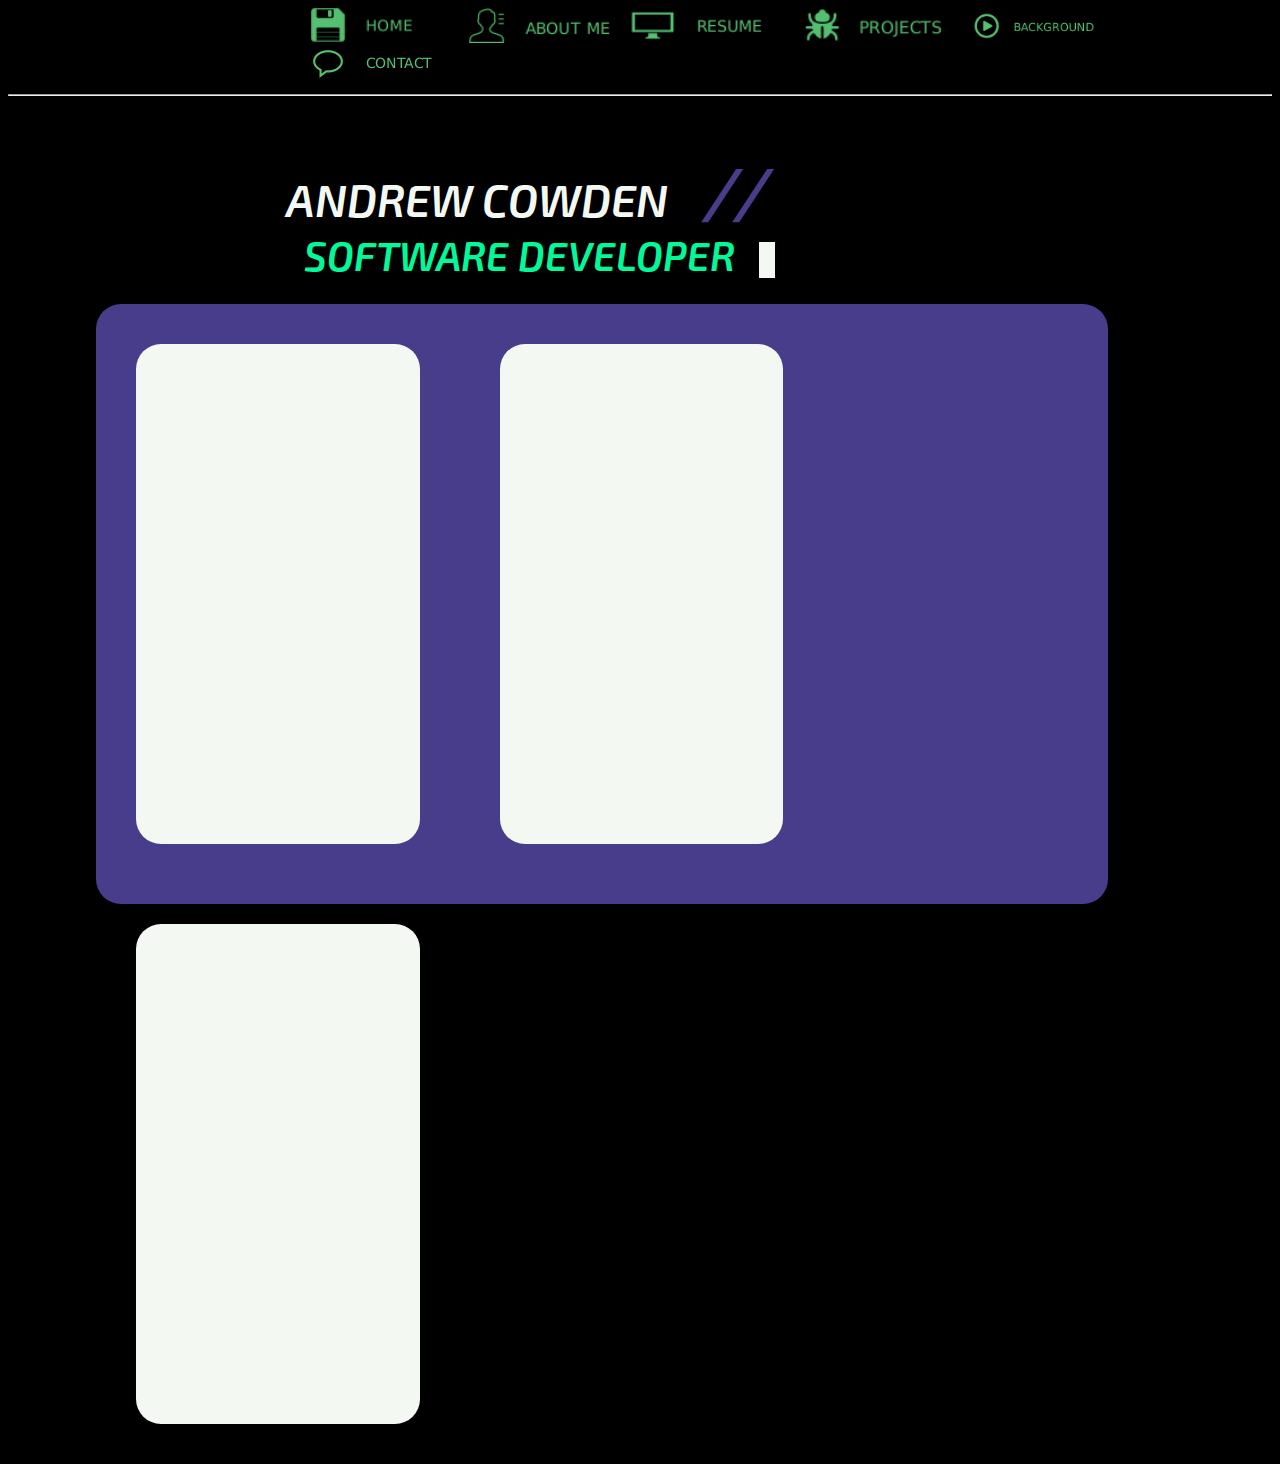
==== HTML_Pages/index.html @ 9b530a52 "Commiting Image HTML CSS and other files" ====
<!doctype html>

<html lang="en">
<head>
  <meta charset="utf-8">

  <title>Andrew Cowden's Home Page</title>
  
  <link rel="stylesheet" href="../Style_Sheets/index-style-sheet.css">

</head>

	<body>
		
		<div id = "Navbar">
			<img src = "../Images/HomeButton.png" alt = "Home Button" href = "index.html"/>
			<img src = "../Images/AboutButton.png" alt = "About Button" href = "index.html"/>
			<img src = "../Images/ResumeButton.png" alt = "Resume Button" href = "index.html"/>
			<img src = "../Images/ProjectsButton.png" alt = "Projects Button" href = "index.html"/>
			<img src = "../Images/BackgroundButton.png" alt = "Background Button" href = "index.html"/>
			<img src = "../Images/ContactButton.png" alt = "Contact Button" href = "index.html"/>
		</div>
		
		<hr>
		
		<div id = "nameBanner">
			<h1 id = "name"><span id = "topLogo">ANDREW COWDEN  </span><span id = "commentMarks"> // </span>
				<span id = "secondaryLogo">  SOFTWARE DEVELOPER</span> <span id = "cursor">  </span>
			</h1>
		</div>
		
		<div id = "contentBanner"> 
			<div class = "contentBox"></div>
			<div class = "contentBox"></div>
			<div class = "contentBox"></div>
		</div>

	</body>

</html>
---- Style_Sheets/index-style-sheet.css ----
body{
	background-color: black;
	background-size: cover
}

h2{
	font-size: 30px;
	color: darkolivegreen
}

#Navbar{
	margin-left: 24%;
}

#Navbar img{
	height: 35px;
}

/*Top Logo Style Sheet Declarations*/
#nameBanner{
	margin-top: 4%;
	margin-left: 22%;
}

#topLogo{
	font-family: TopLogoFonts;
	color: #F3F8F3;
	font-size: 45px;
	white-space: pre;
}

#commentMarks{
	color: darkslateblue;
	font-size: 70px;
	font-family: SecondaryLogoFonts;
	font-style: oblique;
}

#secondaryLogo{
	color: mediumspringgreen;
	font-size: 40px;
	font-family: SecondaryLogoFonts;
	white-space: pre;
}

#contentBanner{
	background: darkslateblue;
	border-radius: 25px;
	margin-top: 2%;
	height: 600px;
	width: 80%;
	margin-left: 7%;
}

.contentBox{
	margin-left: 2%;
	margin-right: 2%;
	margin top: 2%;
	margin: 40px;
	float: left;
	background-color: #F3F8F3;
	border-radius: 25px;
	height: 500px;
	width: 28%;
}

/*Font and Animation Declarations*/
@font-face{
    font-family: TopLogoFonts;
   	src: url(../Fonts/Exo.otf);
}

@font-face{
    font-family: SecondaryLogoFonts;
   	src: url(../Fonts/Exo.otf);
}

#cursor{
  border-right: .50em solid #F3F8F3;
  white-space: pre;
  animation: blinker .8s step-end infinite;
}

@keyframes blinker{
  from, to { border-color: transparent }
  50% { border-color: #F3F8F3; }
}
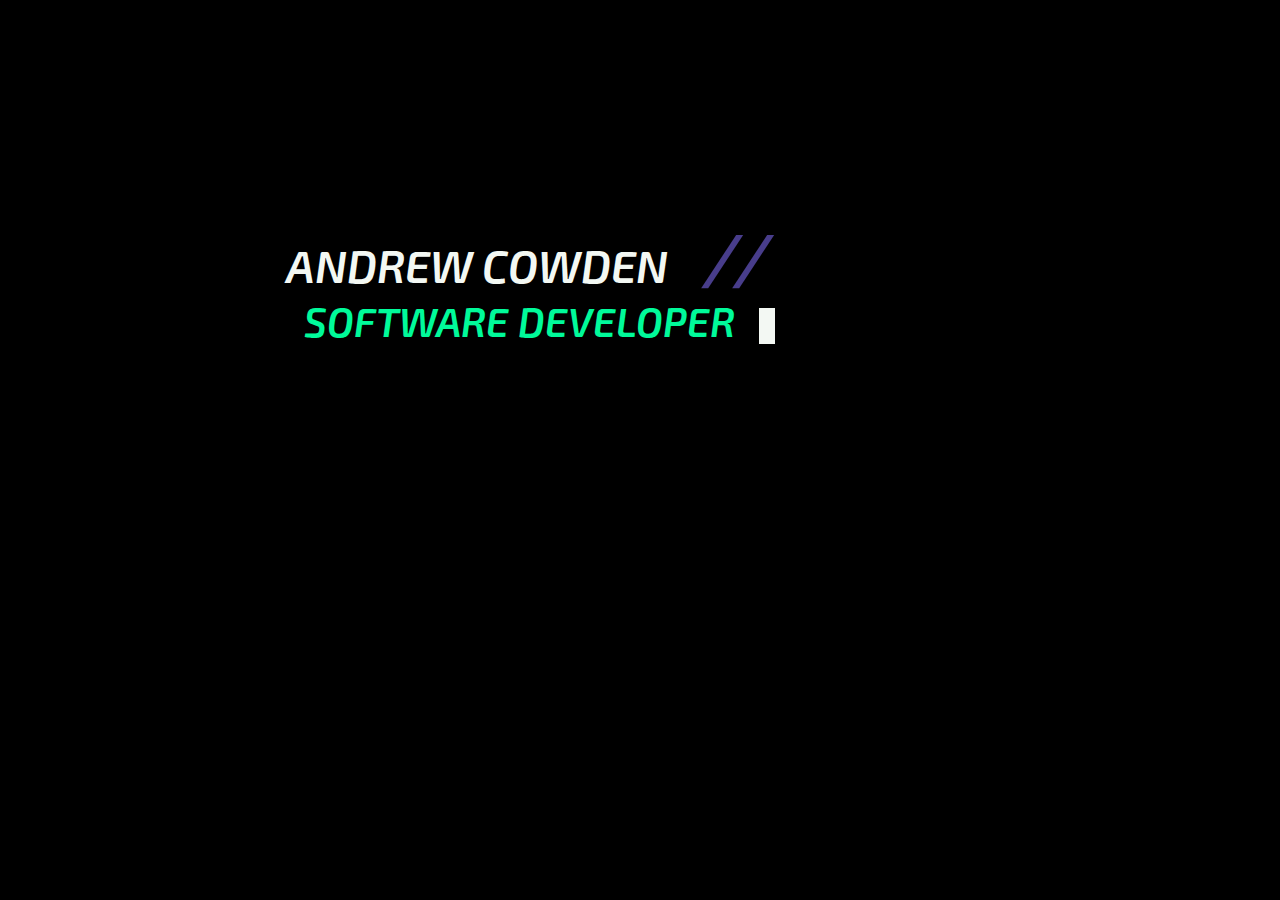
==== commit e19a5e11: "This commit creates the background video effect" ====
--- a/HTML_Pages/index.html
+++ b/HTML_Pages/index.html
@@ -13,29 +13,22 @@
 
 	<body>
 		
-		<div id = "Navbar">
-			<img src = "../Images/HomeButton.png" alt = "Home Button" href = "index.html"/>
-			<img src = "../Images/AboutButton.png" alt = "About Button" href = "index.html"/>
-			<img src = "../Images/ResumeButton.png" alt = "Resume Button" href = "index.html"/>
-			<img src = "../Images/ProjectsButton.png" alt = "Projects Button" href = "index.html"/>
-			<img src = "../Images/BackgroundButton.png" alt = "Background Button" href = "index.html"/>
-			<img src = "../Images/ContactButton.png" alt = "Contact Button" href = "index.html"/>
+		<video playsinline autoplay muted loop poster="GraphBackground.jpg" id="BackgroundVid">
+			<source src="../Images/GraphBackground.mp4" type="video/mp4">
+		</video>
+		
+		<div class = "mainContent">
+			
 		</div>
 		
-		<hr>
+		<div id = "nameBanner">
+				<div id = "textBanner">
+					<h1 id = "name"><span id = "topLogo">ANDREW COWDEN  </span><span id = "commentMarks"> // </span>
+						<span id = "secondaryLogo">  SOFTWARE DEVELOPER</span> <span id = "cursor">  </span>
+					</h1>
+				</div>
+			</div>
 		
-		<div id = "nameBanner">
-			<h1 id = "name"><span id = "topLogo">ANDREW COWDEN  </span><span id = "commentMarks"> // </span>
-				<span id = "secondaryLogo">  SOFTWARE DEVELOPER</span> <span id = "cursor">  </span>
-			</h1>
-		</div>
-		
-		<div id = "contentBanner"> 
-			<div class = "contentBox"></div>
-			<div class = "contentBox"></div>
-			<div class = "contentBox"></div>
-		</div>
-
 	</body>
 
 </html>
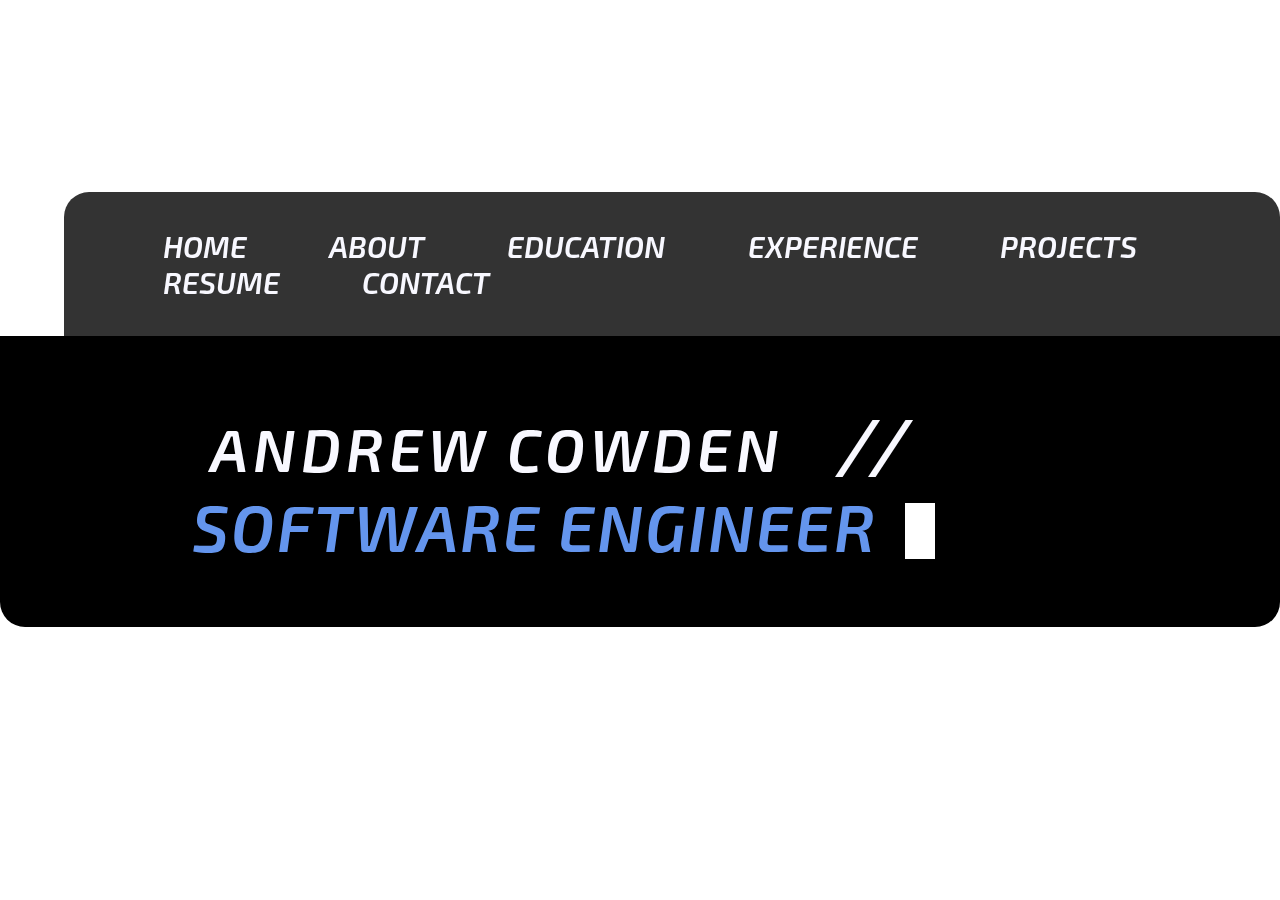
==== commit 456094c3: "Updates Navigation Bar" ====
--- a/HTML_Pages/index.html
+++ b/HTML_Pages/index.html
@@ -17,14 +17,22 @@
 			<source src="../Images/GraphBackground.mp4" type="video/mp4">
 		</video>
 		
-		<div class = "mainContent">
-			
+		<div class = "navBar">
+			<ul>
+				<li><a href="index.html">HOME</a></li>
+				<li><a href="index.html">ABOUT</a></li>
+				<li><a href="index.html">EDUCATION</a></li>
+				<li><a href="index.html">EXPERIENCE</a></li>
+				<li><a href="index.html">PROJECTS</a></li>
+				<li><a href="index.html">RESUME</a></li>
+				<li><a href="index.html">CONTACT</a></li>
+			</ul>
 		</div>
 		
 		<div id = "nameBanner">
 				<div id = "textBanner">
 					<h1 id = "name"><span id = "topLogo">ANDREW COWDEN  </span><span id = "commentMarks"> // </span>
-						<span id = "secondaryLogo">  SOFTWARE DEVELOPER</span> <span id = "cursor">  </span>
+						<span id = "secondaryLogo">  SOFTWARE ENGINEER</span> <span id = "cursor">  </span>
 					</h1>
 				</div>
 			</div>
--- a/Style_Sheets/index-style-sheet.css
+++ b/Style_Sheets/index-style-sheet.css
@@ -1,67 +1,95 @@
 body{
-	background-color: black;
-	background-size: cover
+	//background-image: url(../Images/Background.jpg);
+	background-size: cover;
+	color: white;
+	margin: 0%;
+	padding: 0%;
 }
 
-h2{
-	font-size: 30px;
-	color: darkolivegreen
+video#BackgroundVid { 
+  position: fixed;
+  top: 43%;
+  left: 50%;
+  min-width: 100%;
+  min-height: 100%;
+  z-index: -100;
+  transform: translate(-50%, -50%);
 }
 
-#Navbar{
-	margin-left: 24%;
+/*Navigation Box Declarations*/
+.navBar{
+	background: rgba(0,0,0,0.8);
+	border-top-left-radius: 25px;
+	border-top-right-radius: 25px;
+	padding: 20px;
+	margin-top: 15%;
+	margin-left: 5%;
+	align-content: center;
 }
 
-#Navbar img{
-	height: 35px;
+.navBar ul{
+	list-style-type: none;
+}
+
+ul li{
+	display: inline;
+	padding: 5px;
+}
+
+ul li a{
+	font-family: NavigationFonts;
+	text-decoration: none;
+	color: ghostwhite;
+	font-size: 30px;
+	margin: 3%;
 }
 
 /*Top Logo Style Sheet Declarations*/
 #nameBanner{
-	margin-top: 4%;
-	margin-left: 22%;
+	background: rgba(0,0,0,0.8);
+	background-color: black;
+	padding: 40px;
+	align-content: center;
+	border-bottom-left-radius: 25px;
+	border-bottom-right-radius: 25px;
+}
+
+#textBanner{
+	margin-left: 10%;
+	opacity: 1.0;
 }
 
 #topLogo{
 	font-family: TopLogoFonts;
-	color: #F3F8F3;
-	font-size: 45px;
+	color: ghostwhite;
+	font-size: 60px;
 	white-space: pre;
+	padding-left: 50px;
+	letter-spacing: 5px;
 }
 
 #commentMarks{
-	color: darkslateblue;
-	font-size: 70px;
-	font-family: SecondaryLogoFonts;
+	color: ghostwhite;
+	font-size: 75px;
+	font-family: TopLogoFonts;
 	font-style: oblique;
 }
 
 #secondaryLogo{
-	color: mediumspringgreen;
-	font-size: 40px;
-	font-family: SecondaryLogoFonts;
+	color: cornflowerblue;
+	font-size: 65px;
+	font-family: TopLogoFonts;
+	letter-spacing: 2px;
 	white-space: pre;
 }
 
-#contentBanner{
-	background: darkslateblue;
+/*Bottom Footer Area Declarations*/
+#contactBanner{
+	background: rgba(0,0,0,0.7);
 	border-radius: 25px;
-	margin-top: 2%;
-	height: 600px;
-	width: 80%;
-	margin-left: 7%;
-}
-
-.contentBox{
-	margin-left: 2%;
-	margin-right: 2%;
-	margin top: 2%;
-	margin: 40px;
-	float: left;
-	background-color: #F3F8F3;
-	border-radius: 25px;
-	height: 500px;
-	width: 28%;
+	padding: 10px;
+	align-content: center;
+	float: right;
 }
 
 /*Font and Animation Declarations*/
@@ -71,14 +99,16 @@
 }
 
 @font-face{
-    font-family: SecondaryLogoFonts;
+    font-family: NavigationFonts;
    	src: url(../Fonts/Exo.otf);
 }
 
 #cursor{
-  border-right: .50em solid #F3F8F3;
-  white-space: pre;
-  animation: blinker .8s step-end infinite;
+	border-left: 30px solid;
+	white-space: pre;
+	padding-top: 20px;
+	animation: blinker .8s step-end infinite;
+	margin: 20px;
 }
 
 @keyframes blinker{
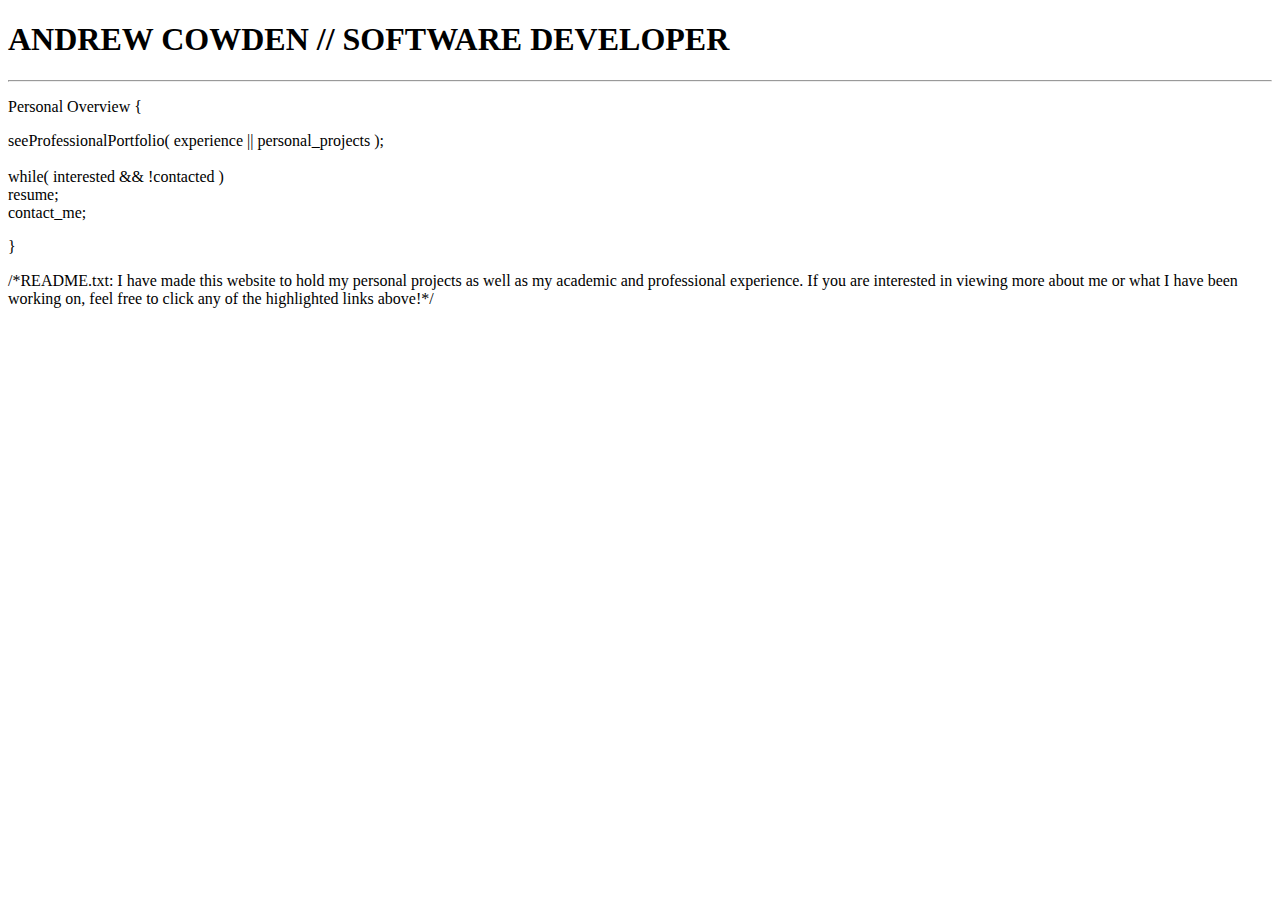
==== commit e231e42c: "Created Code View Update of my Index Page" ====
--- a/HTML_Pages/index.html
+++ b/HTML_Pages/index.html
@@ -3,40 +3,36 @@
 
 <html lang="en">
 <head>
-  <meta charset="utf-8">
-
-  <title>Andrew Cowden's Home Page</title>
+   	<meta charset="utf-8">
+	
+	<title>Andrew Cowden's Portfolio</title>
   
-  <link rel="stylesheet" href="../Style_Sheets/index-style-sheet.css">
+	<link rel="stylesheet" href="../Style_Sheets/index_style_sheet.css">
+	 <script type="text/javascript" src="../Scripts/index_script.js"></script>
 
 </head>
 
 	<body>
-		
-		<video playsinline autoplay muted loop poster="GraphBackground.jpg" id="BackgroundVid">
-			<source src="../Images/GraphBackground.mp4" type="video/mp4">
-		</video>
-		
-		<div class = "navBar">
-			<ul>
-				<li><a href="index.html">HOME</a></li>
-				<li><a href="index.html">ABOUT</a></li>
-				<li><a href="index.html">EDUCATION</a></li>
-				<li><a href="index.html">EXPERIENCE</a></li>
-				<li><a href="index.html">PROJECTS</a></li>
-				<li><a href="index.html">RESUME</a></li>
-				<li><a href="index.html">CONTACT</a></li>
-			</ul>
+		<div id = "textBanner">
+			<h1 id = "name"><span id = "topLogo">ANDREW COWDEN // SOFTWARE DEVELOPER</span> <span id = "cursor">  </span>
+			</h1>
+			
+			<hr/>
+			
+			<p>Personal Overview {</p>
+			
+			<p id = "codeIndent">
+				seeProfessionalPortfolio( experience || personal_projects );
+				<br><br>while( interested &amp;&amp; !contacted )
+					<br>resume;
+					<br>contact_me;
+			</p>
+				
+			<p>}</p>
+			
+			<p>/*README.txt: I have made this website to hold my personal projects as well as my academic and professional experience. If you are interested in viewing more about me or what I have been working on, feel free to click any of the highlighted links above!*/</p>
 		</div>
-		
-		<div id = "nameBanner">
-				<div id = "textBanner">
-					<h1 id = "name"><span id = "topLogo">ANDREW COWDEN  </span><span id = "commentMarks"> // </span>
-						<span id = "secondaryLogo">  SOFTWARE ENGINEER</span> <span id = "cursor">  </span>
-					</h1>
-				</div>
-			</div>
-		
+	
 	</body>
 
 </html>
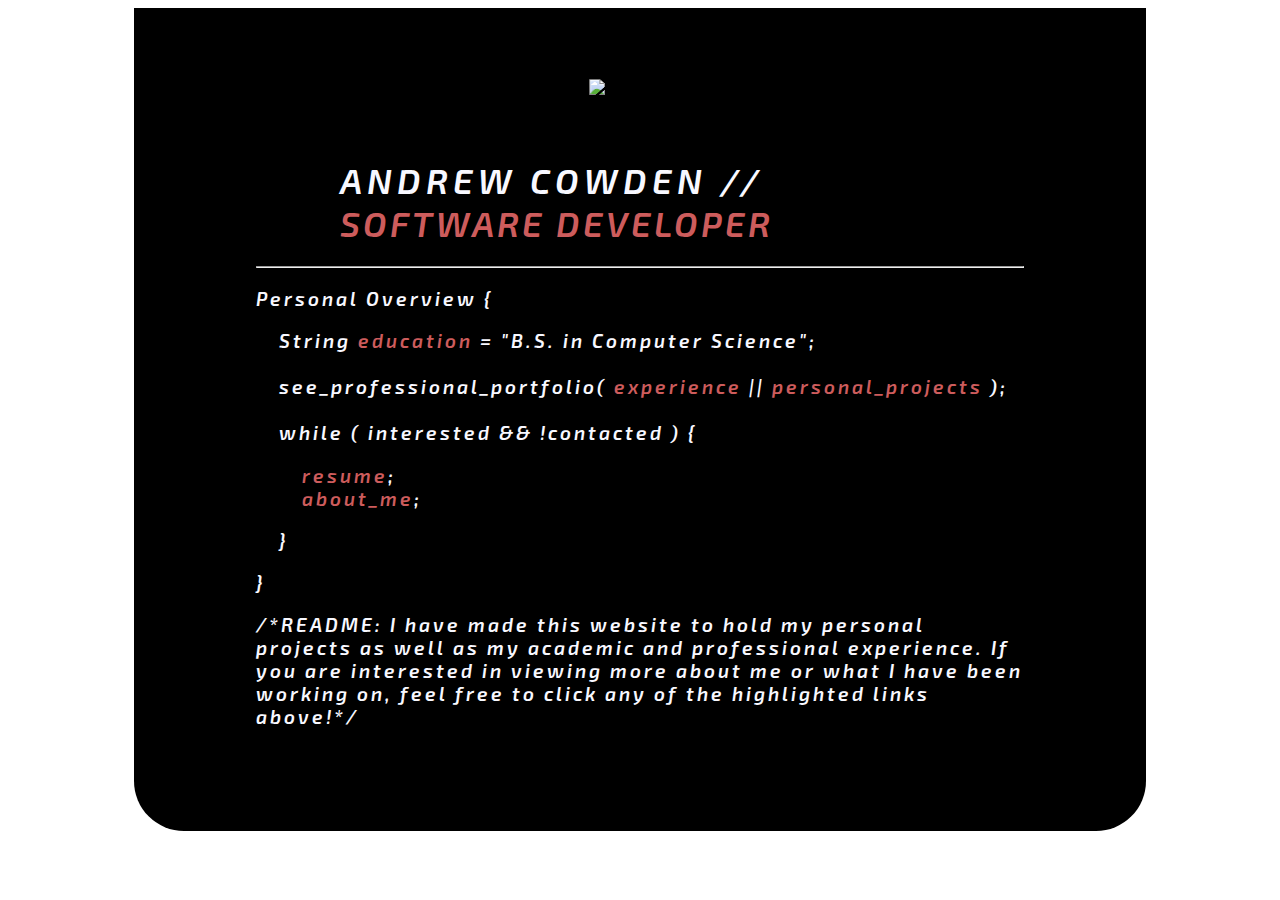
==== commit c64d1d56: "Added Pictures and URL Updates to the Website" ====
--- a/HTML_Pages/index.html
+++ b/HTML_Pages/index.html
@@ -13,26 +13,37 @@
 </head>
 
 	<body>
-		<div id = "textBanner">
-			<h1 id = "name"><span id = "topLogo">ANDREW COWDEN // SOFTWARE DEVELOPER</span> <span id = "cursor">  </span>
-			</h1>
-			
-			<hr/>
-			
-			<p>Personal Overview {</p>
-			
-			<p id = "codeIndent">
-				seeProfessionalPortfolio( experience || personal_projects );
-				<br><br>while( interested &amp;&amp; !contacted )
-					<br>resume;
-					<br>contact_me;
-			</p>
-				
-			<p>}</p>
-			
-			<p>/*README.txt: I have made this website to hold my personal projects as well as my academic and professional experience. If you are interested in viewing more about me or what I have been working on, feel free to click any of the highlighted links above!*/</p>
+		
+		<div id = "mainContent">
+			<img src="../Images/Self_Sample.jpg" alt = "Hey, that's a picture of me!">
+
+			<div id = "textBanner">
+				<h1 id = "name"><span id = "nameLogo">ANDREW COWDEN // </span> <span id = secondaryLogo>SOFTWARE DEVELOPER</span> <span id = "cursor">  </span>
+				</h1>
+
+				<hr/>
+
+				<p>Personal Overview {</p>
+
+				<p class = "singleCodeIndent">
+					String <a class = "link" href="Education.html">education</a> = "B.S. in Computer Science";
+					<br><br>see_professional_portfolio( <a class = "link" href="Experience.html">experience</a> || <a class = "link" href="Projects.html">personal_projects</a> );
+					<br><br>while ( interested &amp;&amp; !contacted ) {
+				</p>
+
+				<p id = doubleCodeIndent>
+					<a class = "link" href="Resume.html">resume</a>;
+					<br><a class = "link" href="About.hmtl">about_me</a>;
+				</p>
+
+				<p class = singleCodeIndent> } </p>
+
+				<p> } </p>
+
+				<p>/*README: I have made this website to hold my personal projects as well as my academic and professional experience. If you are interested in viewing more about me or what I have been working on, feel free to click any of the highlighted links above!*/</p>
+			</div>
 		</div>
-	
+
 	</body>
 
 </html>
--- a/Style_Sheets/index_style_sheet.css
+++ b/Style_Sheets/index_style_sheet.css
@@ -0,0 +1,105 @@
+body{
+	background-image: url(../Images/background_image.jpg);
+	background-size: cover;
+}
+/*Personal Image*/
+img{
+	width: 8%;
+	height: 8%;
+	margin-left: 43%;
+	margin-top: 5%;
+	padding: 2%;
+	border-radius: 30%;
+}
+
+#mainContent{
+	width: 80%;
+	margin-left: 10%;
+	padding-bottom: 5%;
+	background-color: black;
+	border-bottom-left-radius: 50px;
+	border-bottom-right-radius: 50px;
+}
+
+/*Top Logo Style Sheet Declarations*/
+#textBanner{
+	margin-top: 2;
+	margin-left: 10%;
+	margin-right: 10%;
+	padding: 2%;
+}
+
+#name{
+	margin-left: 11%;
+}
+
+#nameLogo{
+	font-family: TopLogoFonts;
+	color: ghostwhite;
+	font-size: 110%;
+	white-space: pre;
+	letter-spacing: 5px;
+}
+
+#commentMarks{
+	color: ghostwhite;
+	font-size: 110%;
+	font-family: TopLogoFonts;
+	font-weight: bolder;
+	font-style: oblique;
+}
+
+#secondaryLogo{
+	color: indianred;
+	font-size: 110%;
+	font-family: TopLogoFonts;
+	letter-spacing: 3px;
+	white-space: pre;
+}
+
+.link{
+	text-decoration: none;
+	color: indianred;
+	font-style: italic;
+	font-weight: 700;
+}
+p{
+	color: ghostwhite;
+	font-size: 120%;
+	font-family: TopLogoFonts;
+	letter-spacing: 3px;
+}
+
+.singleCodeIndent{
+	margin-left: 3%;
+}
+
+#doubleCodeIndent{
+	margin-left: 6%;
+}
+
+/*Font and Animation Declarations*/
+@font-face{
+    font-family: TopLogoFonts;
+   	src: url(../Fonts/Exo.otf);
+}
+
+@font-face{
+    font-family: NavigationFonts;
+   	src: url(../Fonts/Exo.otf);
+}
+
+#cursor{
+	border-left: 20px solid;
+	white-space: pre;
+	padding-top: 2px;
+	animation: blinker 1s step-end infinite;
+	margin: 5px;
+}
+
+@keyframes blinker{
+  from, to { border-color: transparent }
+  50% { border-color: #F3F8F3; }
+}
+
+/*Image Slider Animations*/
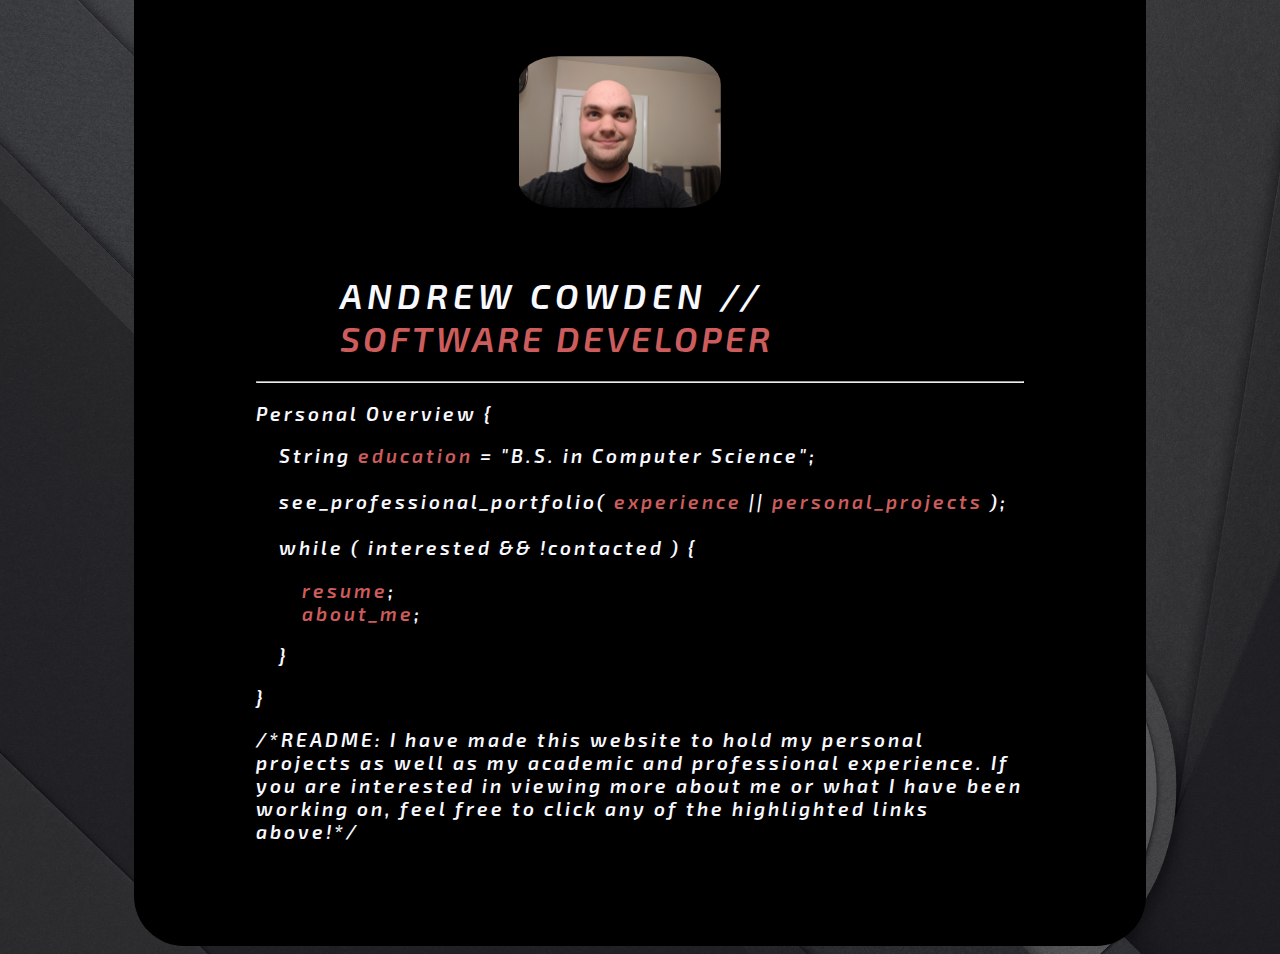
==== commit 397c319a: "Updated Position of Self Image" ====
--- a/HTML_Pages/index.html
+++ b/HTML_Pages/index.html
@@ -8,14 +8,17 @@
 	<title>Andrew Cowden's Portfolio</title>
   
 	<link rel="stylesheet" href="../Style_Sheets/index_style_sheet.css">
-	 <script type="text/javascript" src="../Scripts/index_script.js"></script>
 
 </head>
 
 	<body>
 		
 		<div id = "mainContent">
-			<img src="../Images/Self_Sample.jpg" alt = "Hey, that's a picture of me!">
+			
+			<div id = "contactDiv">
+			</div>
+			
+			<img src="../Images/Sample_Self.jpg" alt = "Hey, that's a picture of me!">
 
 			<div id = "textBanner">
 				<h1 id = "name"><span id = "nameLogo">ANDREW COWDEN // </span> <span id = secondaryLogo>SOFTWARE DEVELOPER</span> <span id = "cursor">  </span>
--- a/Style_Sheets/index_style_sheet.css
+++ b/Style_Sheets/index_style_sheet.css
@@ -2,17 +2,25 @@
 	background-image: url(../Images/background_image.jpg);
 	background-size: cover;
 }
+
+#contactDiv{
+	padding-top: 2%;
+	color: ghostwhite;
+}
+
 /*Personal Image*/
 img{
-	width: 8%;
+	width: 20%;
 	height: 8%;
-	margin-left: 43%;
-	margin-top: 5%;
+	margin-left: 36%;
+	margin-top: 2%;
 	padding: 2%;
-	border-radius: 30%;
+	border-radius: 25%;
+	border-color: ghostwhite;
 }
 
 #mainContent{
+	margin-top: -1%;
 	width: 80%;
 	margin-left: 10%;
 	padding-bottom: 5%;
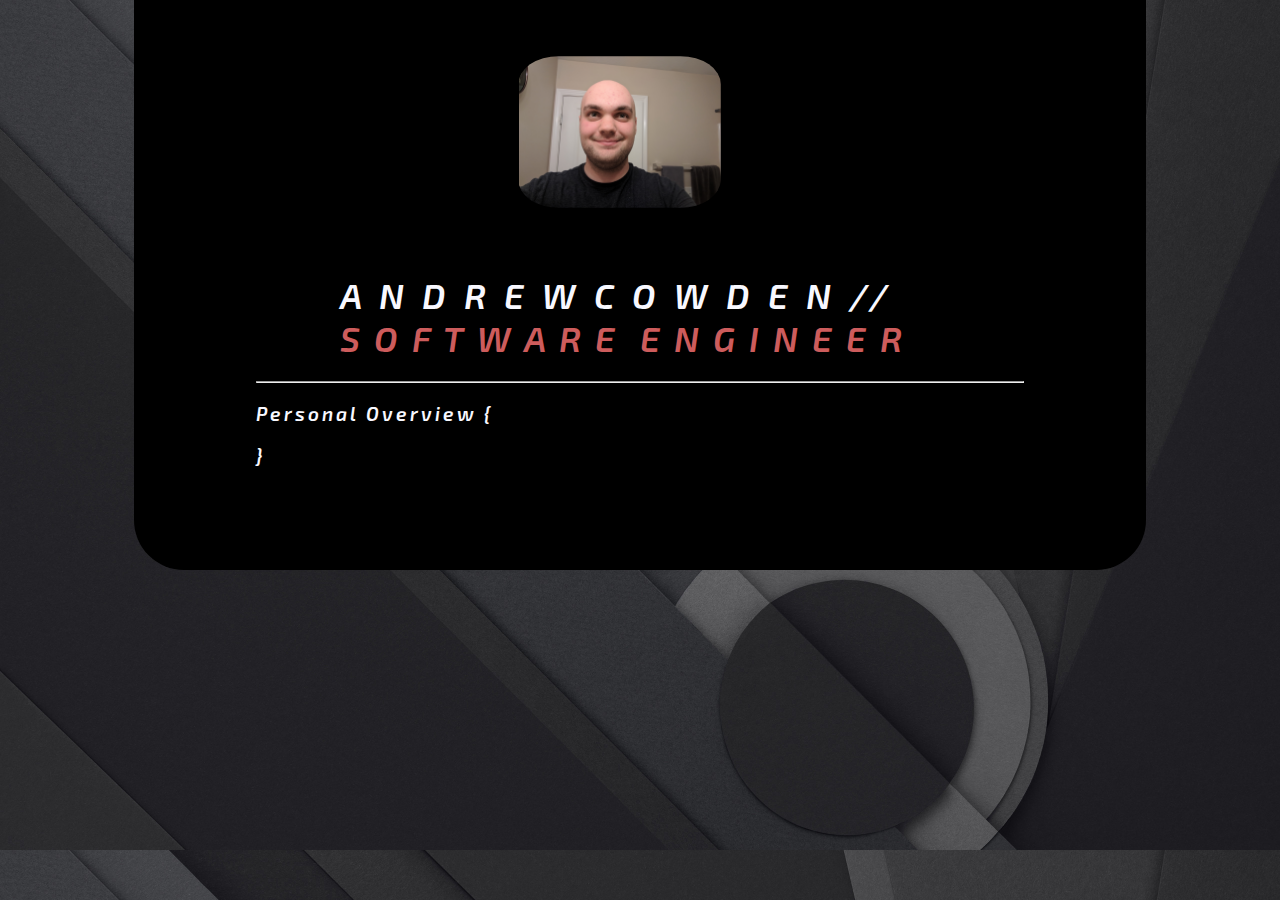
==== commit a15f9bc3: "Removed Code Design Idea" ====
--- a/HTML_Pages/index.html
+++ b/HTML_Pages/index.html
@@ -1,4 +1,3 @@
-
 <!doctype html>
 
 <html lang="en">
@@ -21,32 +20,21 @@
 			<img src="../Images/Sample_Self.jpg" alt = "Hey, that's a picture of me!">
 
 			<div id = "textBanner">
-				<h1 id = "name"><span id = "nameLogo">ANDREW COWDEN // </span> <span id = secondaryLogo>SOFTWARE DEVELOPER</span> <span id = "cursor">  </span>
+				<h1 id = "name">
+                    <span id = "nameLogo">A N D R E W C O W D E N //</span>
+                    <span id = secondaryLogo>S O F T W A R E  E N G I N E E R</span> <span id = "cursor">  </span>
 				</h1>
 
 				<hr/>
 
 				<p>Personal Overview {</p>
 
-				<p class = "singleCodeIndent">
-					String <a class = "link" href="Education.html">education</a> = "B.S. in Computer Science";
-					<br><br>see_professional_portfolio( <a class = "link" href="Experience.html">experience</a> || <a class = "link" href="Projects.html">personal_projects</a> );
-					<br><br>while ( interested &amp;&amp; !contacted ) {
-				</p>
-
-				<p id = doubleCodeIndent>
-					<a class = "link" href="Resume.html">resume</a>;
-					<br><a class = "link" href="About.hmtl">about_me</a>;
-				</p>
-
-				<p class = singleCodeIndent> } </p>
-
 				<p> } </p>
 
-				<p>/*README: I have made this website to hold my personal projects as well as my academic and professional experience. If you are interested in viewing more about me or what I have been working on, feel free to click any of the highlighted links above!*/</p>
 			</div>
 		</div>
 
 	</body>
 
 </html>
+
